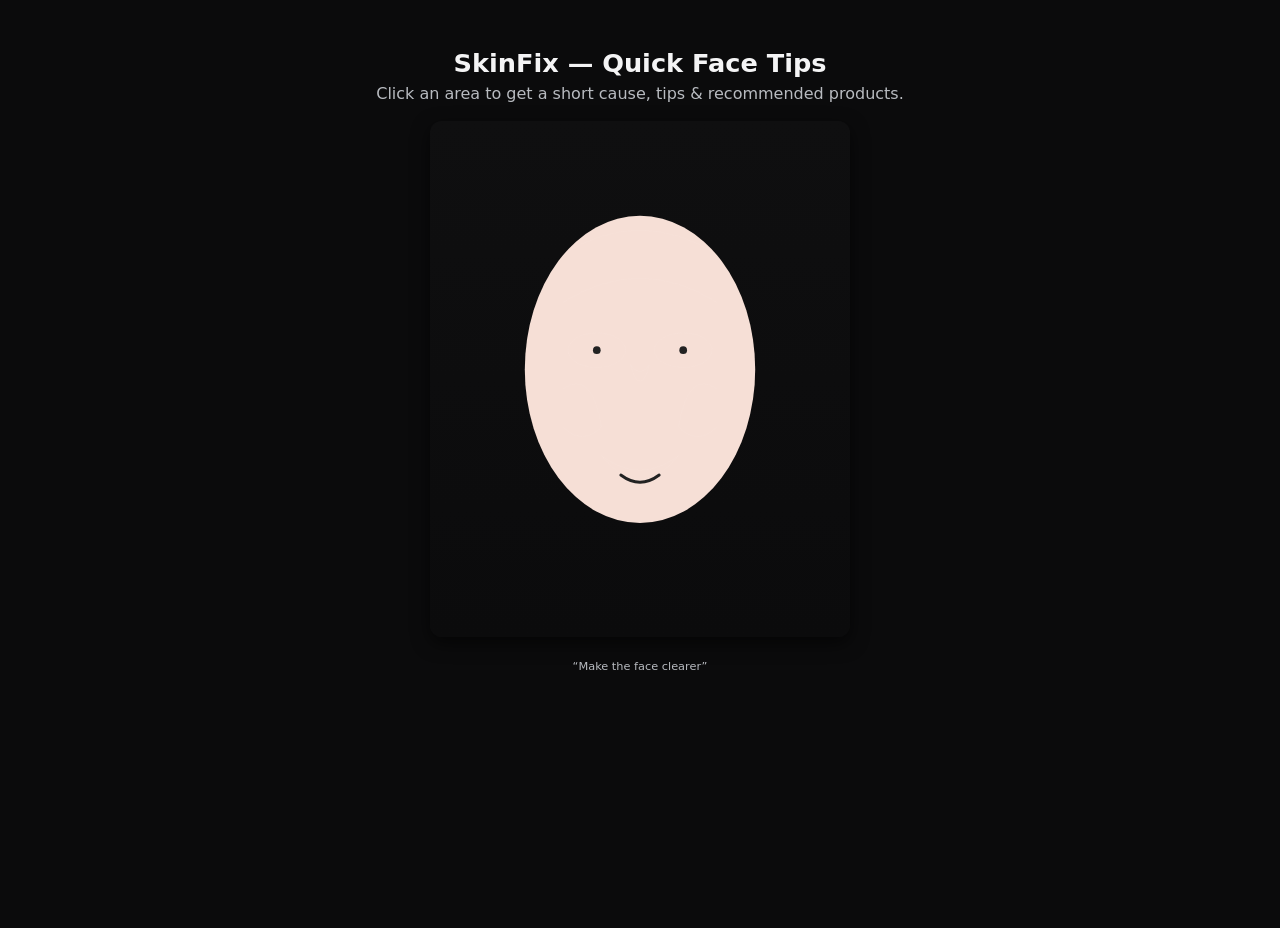
==== index.html @ 6336ff5f "Update and rename main.html to index.html" ====
<!doctype html>
<html lang="en">
<head>
  <meta charset="utf-8" />
  <title>SkinFix — Quick Face Tips</title>
  <meta name="viewport" content="width=device-width,initial-scale=1" />
  <link rel="stylesheet" href="style.css" />
</head>
<body>
  <div class="app">
    <header>
      <h1>SkinFix — Quick Face Tips</h1>
      <p>Click an area to get a short cause, tips & recommended products.</p>
    </header>

    <main>
      <div class="face-wrap">
        <!-- Simple SVG face with clickable regions -->
        <svg id="faceSvg" viewBox="0 0 400 500" xmlns="http://www.w3.org/2000/svg">
          <!-- skin background -->
          <rect width="100%" height="100%" fill="transparent"/>
          <!-- face shape -->
          <ellipse cx="200" cy="240" rx="120" ry="160" fill="#f6dfd6"/>
          
          <!-- forehead region -->
          <path id="forehead" class="region" d="M120,120 Q200,70 280,120 L280,170 Q200,120 120,170 Z" />
          
          <!-- left eye area -->
          <ellipse id="left-eye" class="region" cx="155" cy="220" rx="30" ry="18"/>
          <!-- right eye area -->
          <ellipse id="right-eye" class="region" cx="245" cy="220" rx="30" ry="18"/>

          <!-- nose area -->
          <path id="nose" class="region" d="M190,235 Q200,270 210,235 Q200,250 190,235 Z"/>

          <!-- left cheek -->
          <path id="left-cheek" class="region" d="M120,260 Q150,240 160,300 Q140,320 120,300 Z"/>

          <!-- right cheek -->
          <path id="right-cheek" class="region" d="M280,260 Q250,240 240,300 Q260,320 280,300 Z"/>

          <!-- mouth/chin -->
          <path id="mouth" class="region" d="M160,330 Q200,360 240,330 Q200,380 160,330 Z"/>

          <!-- simple facial features (non-interactive) -->
          <circle cx="155" cy="220" r="4" fill="#222"/>
          <circle cx="245" cy="220" r="4" fill="#222"/>
          <path d="M180 350 Q200 365 220 350" stroke="#222" stroke-width="3" fill="none" stroke-linecap="round"/>
        </svg>
      </div>

      <aside id="card" class="card hidden" role="dialog" aria-hidden="true">
        <button id="closeBtn" class="close">×</button>
        <h2 id="cardTitle">Area</h2>
        <p id="cardCause" class="muted"></p>

        <h3>Quick tips</h3>
        <ul id="cardTips"></ul>

        <h3>Recommended</h3>
        <div id="cardProducts" class="products"></div>
      </aside>
    </main>

    <footer>
      <small>“Make the face clearer”</small>
    </footer>
  </div>

  <script src="app.js"></script>
</body>
</html>
---- style.css ----
:root{
  --bg:#0b0b0c;
  --panel:#111214;
  --text:#f4f4f5;
  --muted:#b8bbc0;
  --accent:#ff7a59;
  --card:#121214;
}

*{box-sizing:border-box}
html,body{height:100%}
body{
  margin:0;
  font-family:Inter, system-ui, -apple-system, "Segoe UI", Roboto, "Helvetica Neue", Arial;
  background:var(--bg);
  color:var(--text);
  -webkit-font-smoothing:antialiased;
  -moz-osx-font-smoothing:grayscale;
}

.app{max-width:980px;margin:28px auto;padding:20px;}

header{text-align:center;margin-bottom:18px}
header h1{margin:0;font-size:1.6rem}
header p{margin:6px 0 0;color:var(--muted)}

main{display:flex;gap:24px;align-items:flex-start;justify-content:center}
.face-wrap{
  width:420px;
  max-width:48%;
  display:flex;
  align-items:center;
  justify-content:center;
  background:linear-gradient(180deg,#0f0f10, #0b0b0c);
  padding:18px;
  border-radius:12px;
  box-shadow:0 6px 18px rgba(0,0,0,0.6);
}

svg{width:100%;height:auto;display:block;}

/* region base style - invisible fill but with pointer */
.region{
  fill: transparent;
  stroke: rgba(255,255,255,0.04);
  cursor: pointer;
  transition: fill .12s, stroke .12s;
}

.region:hover{
  fill: rgba(255,255,255,0.03);
  stroke: rgba(255,255,255,0.08);
}

/* card */
.card{
  width:420px;
  max-width:48%;
  background:var(--card);
  border-radius:12px;
  padding:18px;
  box-shadow:0 8px 30px rgba(0,0,0,0.6);
  position:relative;
}

.hidden{display:none}

.close{
  position:absolute;
  right:12px;
  top:10px;
  background:transparent;
  color:var(--muted);
  border:0;
  font-size:22px;
  cursor:pointer;
}

.card h2{margin:6px 0 0;font-size:1.25rem}
.muted{color:var(--muted);font-size:.95rem;margin-top:6px}
.card ul{padding-left:18px}
.products{display:flex;flex-direction:column;gap:10px;margin-top:8px}
.product{
  background:linear-gradient(180deg, rgba(255,255,255,0.02), rgba(255,255,255,0.01));
  padding:10px;border-radius:8px;display:flex;align-items:center;gap:12px;
}
.product .meta{flex:1}
.product a{color:var(--accent);text-decoration:none;font-weight:600}
.product small{display:block;color:var(--muted);margin-top:4px}

footer{text-align:center;margin-top:20px;color:var(--muted);font-size:.85rem}
@media (max-width:900px){
  main{flex-direction:column;align-items:center}
  .face-wrap,.card{max-width:92%;width:92%}
}
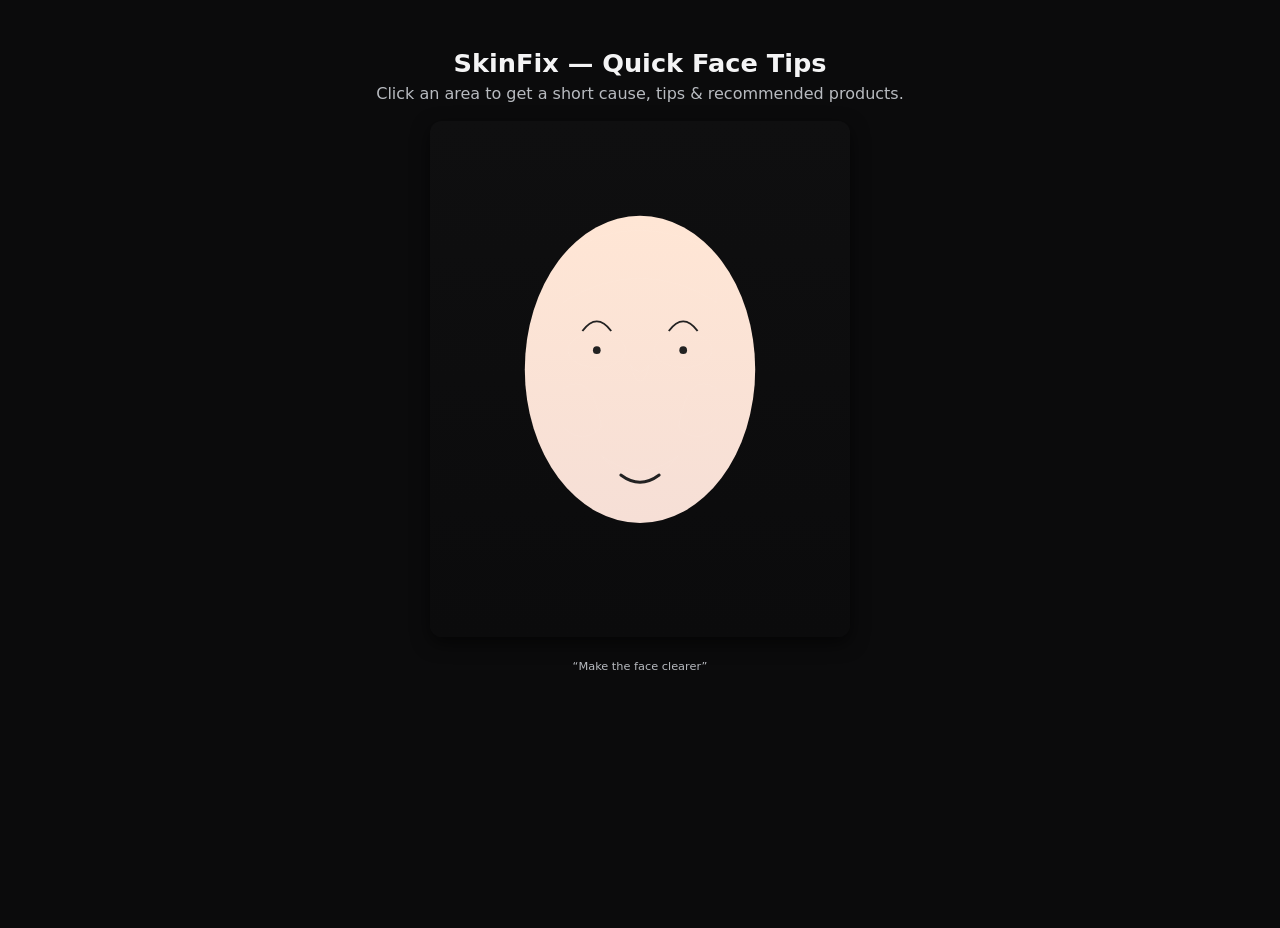
==== commit cbaa31c1: "Update index.html" ====
--- a/index.html
+++ b/index.html
@@ -15,37 +15,33 @@
 
     <main>
       <div class="face-wrap">
-        <!-- Simple SVG face with clickable regions -->
         <svg id="faceSvg" viewBox="0 0 400 500" xmlns="http://www.w3.org/2000/svg">
-          <!-- skin background -->
-          <rect width="100%" height="100%" fill="transparent"/>
-          <!-- face shape -->
-          <ellipse cx="200" cy="240" rx="120" ry="160" fill="#f6dfd6"/>
-          
-          <!-- forehead region -->
+          <!-- Gradient for skin -->
+          <defs>
+            <linearGradient id="skinGradient" x1="0%" y1="0%" x2="0%" y2="100%">
+              <stop offset="0%" style="stop-color:#ffe6d5;stop-opacity:1" />
+              <stop offset="100%" style="stop-color:#f6dfd6;stop-opacity:1" />
+            </linearGradient>
+          </defs>
+
+          <!-- face base -->
+          <ellipse cx="200" cy="240" rx="120" ry="160" fill="url(#skinGradient)" />
+
+          <!-- interactive regions -->
           <path id="forehead" class="region" d="M120,120 Q200,70 280,120 L280,170 Q200,120 120,170 Z" />
-          
-          <!-- left eye area -->
+          <path id="left-cheek" class="region" d="M120,260 Q150,240 160,300 Q140,320 120,300 Z" />
+          <path id="right-cheek" class="region" d="M280,260 Q250,240 240,300 Q260,320 280,300 Z" />
+          <path id="nose" class="region" d="M190,235 Q200,270 210,235 Q200,250 190,235 Z" />
+          <path id="mouth" class="region" d="M160,330 Q200,360 240,330 Q200,380 160,330 Z" />
           <ellipse id="left-eye" class="region" cx="155" cy="220" rx="30" ry="18"/>
-          <!-- right eye area -->
           <ellipse id="right-eye" class="region" cx="245" cy="220" rx="30" ry="18"/>
 
-          <!-- nose area -->
-          <path id="nose" class="region" d="M190,235 Q200,270 210,235 Q200,250 190,235 Z"/>
-
-          <!-- left cheek -->
-          <path id="left-cheek" class="region" d="M120,260 Q150,240 160,300 Q140,320 120,300 Z"/>
-
-          <!-- right cheek -->
-          <path id="right-cheek" class="region" d="M280,260 Q250,240 240,300 Q260,320 280,300 Z"/>
-
-          <!-- mouth/chin -->
-          <path id="mouth" class="region" d="M160,330 Q200,360 240,330 Q200,380 160,330 Z"/>
-
-          <!-- simple facial features (non-interactive) -->
+          <!-- facial features -->
           <circle cx="155" cy="220" r="4" fill="#222"/>
           <circle cx="245" cy="220" r="4" fill="#222"/>
           <path d="M180 350 Q200 365 220 350" stroke="#222" stroke-width="3" fill="none" stroke-linecap="round"/>
+          <path d="M140 200 Q155 180 170 200" stroke="#222" stroke-width="2" fill="none"/> <!-- left eyebrow -->
+          <path d="M230 200 Q245 180 260 200" stroke="#222" stroke-width="2" fill="none"/> <!-- right eyebrow -->
         </svg>
       </div>
 
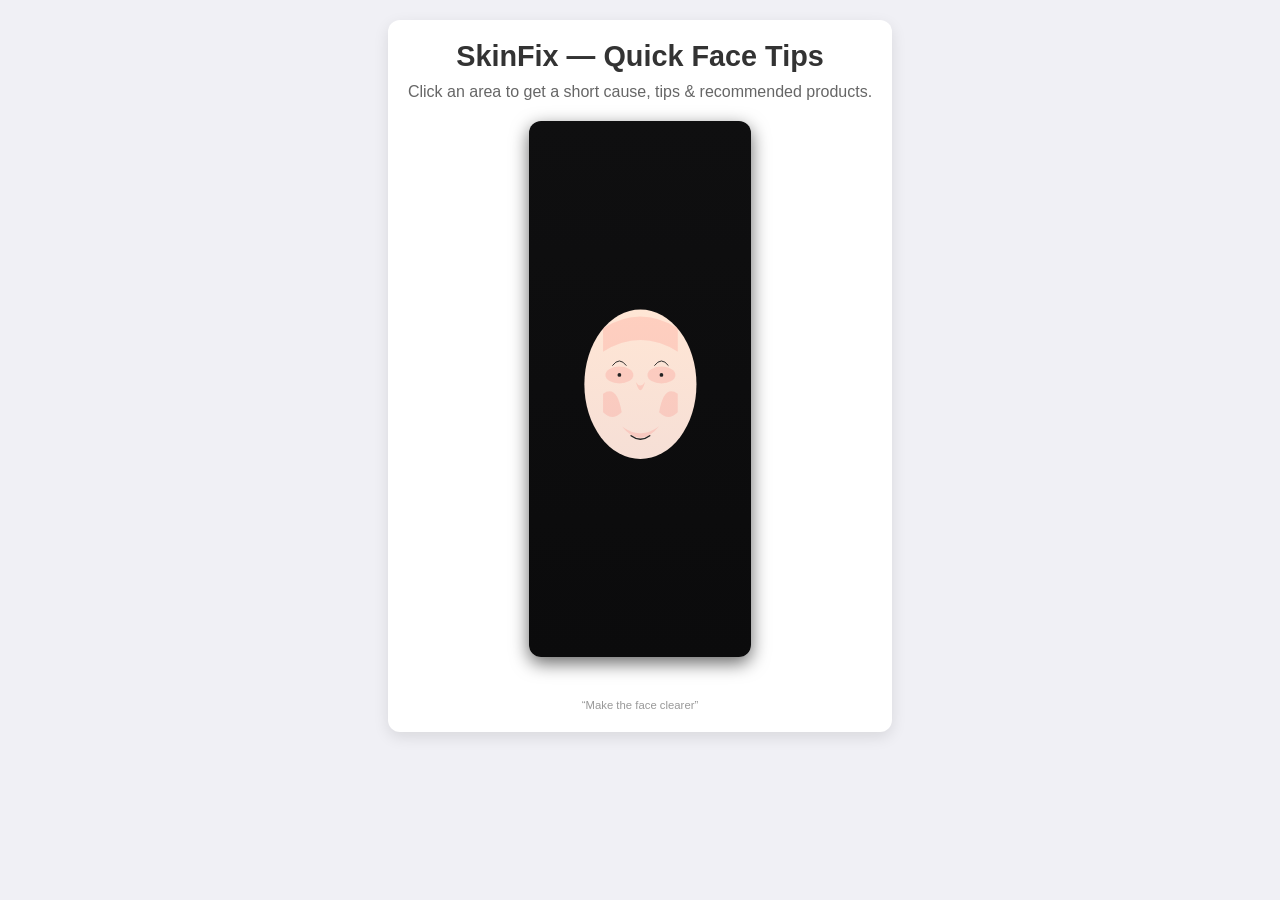
==== commit 75b2b52c: "Update index.html" ====
--- a/index.html
+++ b/index.html
@@ -5,6 +5,118 @@
   <title>SkinFix — Quick Face Tips</title>
   <meta name="viewport" content="width=device-width,initial-scale=1" />
   <link rel="stylesheet" href="style.css" />
+  <style>
+    body {
+      font-family: 'Segoe UI', Tahoma, Geneva, Verdana, sans-serif;
+      background: #f0f0f5;
+      margin: 0;
+      padding: 0;
+      display: flex;
+      justify-content: center;
+      align-items: flex-start;
+      min-height: 100vh;
+    }
+
+    .app {
+      max-width: 900px;
+      margin: 20px;
+      background: #fff;
+      border-radius: 12px;
+      box-shadow: 0 5px 15px rgba(0,0,0,0.1);
+      overflow: hidden;
+      padding: 20px;
+    }
+
+    header {
+      text-align: center;
+      margin-bottom: 20px;
+    }
+
+    header h1 {
+      margin: 0 0 10px;
+      font-size: 1.8rem;
+      color: #333;
+    }
+
+    header p {
+      margin: 0;
+      color: #666;
+    }
+
+    .face-wrap {
+      display: flex;
+      justify-content: center;
+      margin-bottom: 20px;
+    }
+
+    svg {
+      width: 400px;
+      height: 500px;
+    }
+
+    .region {
+      fill: rgba(255,0,0,0.1);
+      cursor: pointer;
+      transition: fill 0.2s;
+    }
+
+    .region:hover {
+      fill: rgba(255,0,0,0.3);
+    }
+
+    aside.card {
+      position: fixed;
+      top: 50%;
+      left: 50%;
+      transform: translate(-50%, -50%);
+      width: 300px;
+      background: #fff;
+      border-radius: 12px;
+      padding: 20px;
+      box-shadow: 0 5px 20px rgba(0,0,0,0.3);
+      z-index: 100;
+      transition: opacity 0.3s, transform 0.3s;
+    }
+
+    aside.card.hidden {
+      opacity: 0;
+      pointer-events: none;
+      transform: translate(-50%, -60%);
+    }
+
+    aside.card h2 {
+      margin-top: 0;
+    }
+
+    .close {
+      position: absolute;
+      top: 10px;
+      right: 15px;
+      background: none;
+      border: none;
+      font-size: 1.5rem;
+      cursor: pointer;
+    }
+
+    .products {
+      display: flex;
+      flex-wrap: wrap;
+      gap: 10px;
+    }
+
+    .products div {
+      background: #f9f9f9;
+      padding: 5px 10px;
+      border-radius: 6px;
+      font-size: 0.9rem;
+    }
+
+    footer {
+      text-align: center;
+      margin-top: 20px;
+      color: #999;
+    }
+  </style>
 </head>
 <body>
   <div class="app">
@@ -16,18 +128,13 @@
     <main>
       <div class="face-wrap">
         <svg id="faceSvg" viewBox="0 0 400 500" xmlns="http://www.w3.org/2000/svg">
-          <!-- Gradient for skin -->
           <defs>
             <linearGradient id="skinGradient" x1="0%" y1="0%" x2="0%" y2="100%">
               <stop offset="0%" style="stop-color:#ffe6d5;stop-opacity:1" />
               <stop offset="100%" style="stop-color:#f6dfd6;stop-opacity:1" />
             </linearGradient>
           </defs>
-
-          <!-- face base -->
           <ellipse cx="200" cy="240" rx="120" ry="160" fill="url(#skinGradient)" />
-
-          <!-- interactive regions -->
           <path id="forehead" class="region" d="M120,120 Q200,70 280,120 L280,170 Q200,120 120,170 Z" />
           <path id="left-cheek" class="region" d="M120,260 Q150,240 160,300 Q140,320 120,300 Z" />
           <path id="right-cheek" class="region" d="M280,260 Q250,240 240,300 Q260,320 280,300 Z" />
@@ -35,13 +142,11 @@
           <path id="mouth" class="region" d="M160,330 Q200,360 240,330 Q200,380 160,330 Z" />
           <ellipse id="left-eye" class="region" cx="155" cy="220" rx="30" ry="18"/>
           <ellipse id="right-eye" class="region" cx="245" cy="220" rx="30" ry="18"/>
-
-          <!-- facial features -->
           <circle cx="155" cy="220" r="4" fill="#222"/>
           <circle cx="245" cy="220" r="4" fill="#222"/>
           <path d="M180 350 Q200 365 220 350" stroke="#222" stroke-width="3" fill="none" stroke-linecap="round"/>
-          <path d="M140 200 Q155 180 170 200" stroke="#222" stroke-width="2" fill="none"/> <!-- left eyebrow -->
-          <path d="M230 200 Q245 180 260 200" stroke="#222" stroke-width="2" fill="none"/> <!-- right eyebrow -->
+          <path d="M140 200 Q155 180 170 200" stroke="#222" stroke-width="2" fill="none"/>
+          <path d="M230 200 Q245 180 260 200" stroke="#222" stroke-width="2" fill="none"/>
         </svg>
       </div>
 
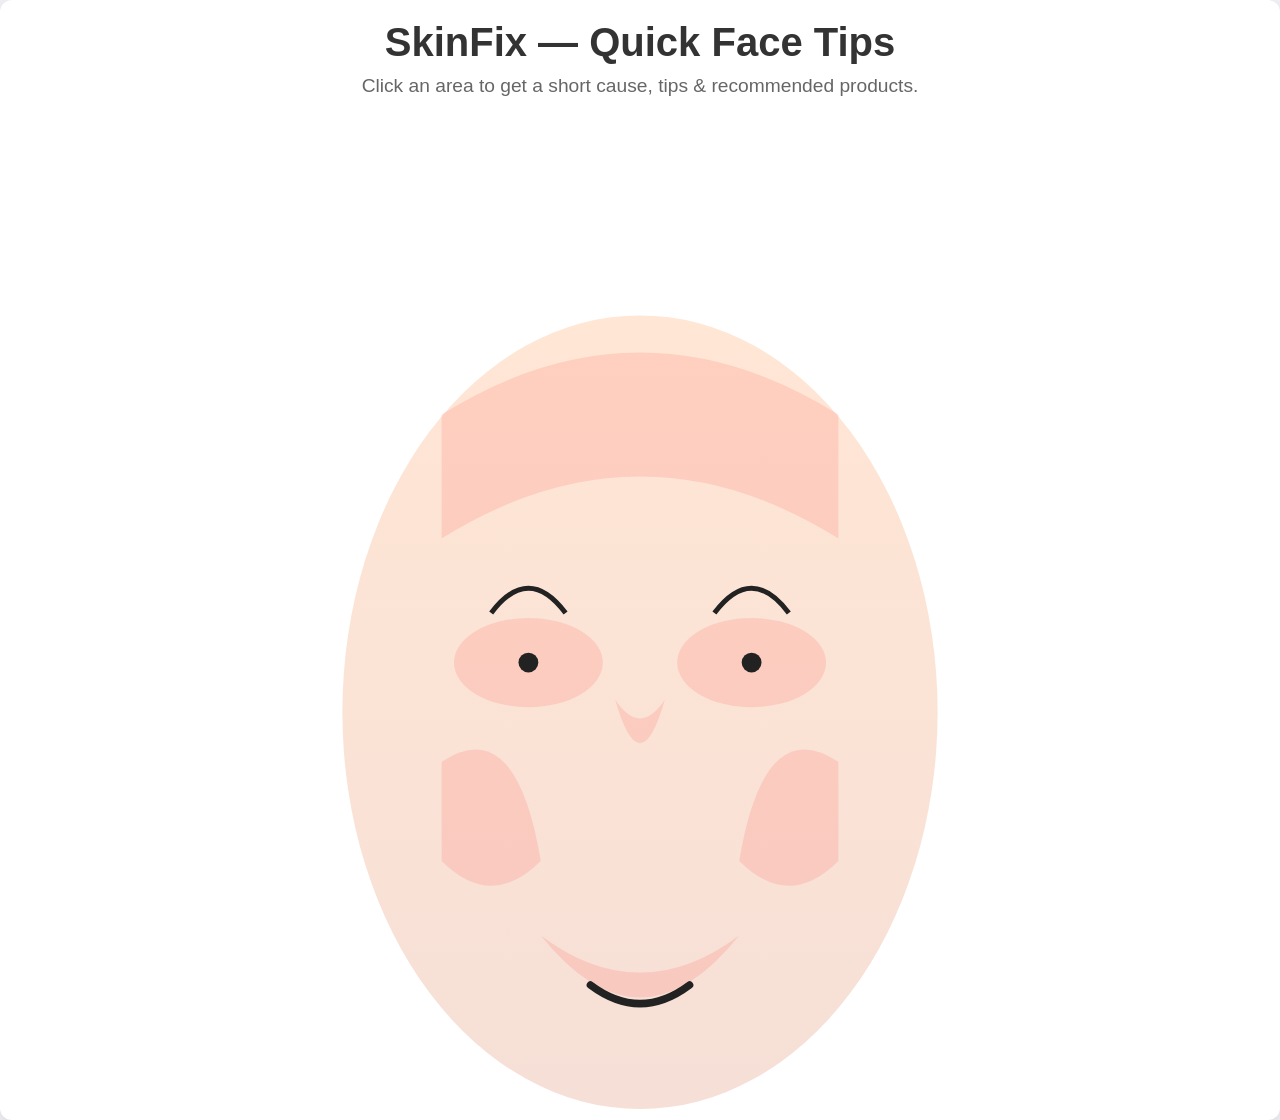
==== commit 9bdb20a9: "Update index.html" ====
--- a/index.html
+++ b/index.html
@@ -4,8 +4,8 @@
   <meta charset="utf-8" />
   <title>SkinFix — Quick Face Tips</title>
   <meta name="viewport" content="width=device-width,initial-scale=1" />
-  <link rel="stylesheet" href="style.css" />
   <style>
+    /* ===== Body וה-App ===== */
     body {
       font-family: 'Segoe UI', Tahoma, Geneva, Verdana, sans-serif;
       background: #f0f0f5;
@@ -18,15 +18,19 @@
     }
 
     .app {
-      max-width: 900px;
-      margin: 20px;
+      width: 1920px;
+      height: 1080px;
+      margin: 0;
       background: #fff;
       border-radius: 12px;
       box-shadow: 0 5px 15px rgba(0,0,0,0.1);
       overflow: hidden;
       padding: 20px;
+      display: flex;
+      flex-direction: column;
     }
 
+    /* ===== Header ===== */
     header {
       text-align: center;
       margin-bottom: 20px;
@@ -34,24 +38,29 @@
 
     header h1 {
       margin: 0 0 10px;
-      font-size: 1.8rem;
+      font-size: 2.5rem;
       color: #333;
     }
 
     header p {
       margin: 0;
+      font-size: 1.2rem;
       color: #666;
     }
 
+    /* ===== אזור הפנים ===== */
     .face-wrap {
+      flex: 1;
       display: flex;
       justify-content: center;
-      margin-bottom: 20px;
+      align-items: center;
+      width: 100%;
     }
 
     svg {
-      width: 400px;
-      height: 500px;
+      width: 80%;
+      height: auto;
+      max-height: 90%;
     }
 
     .region {
@@ -64,17 +73,20 @@
       fill: rgba(255,0,0,0.3);
     }
 
+    /* ===== כרטיס מידע ===== */
     aside.card {
       position: fixed;
       top: 50%;
       left: 50%;
       transform: translate(-50%, -50%);
-      width: 300px;
+      width: 600px;
+      max-height: 80%;
       background: #fff;
       border-radius: 12px;
-      padding: 20px;
+      padding: 30px;
       box-shadow: 0 5px 20px rgba(0,0,0,0.3);
       z-index: 100;
+      overflow-y: auto;
       transition: opacity 0.3s, transform 0.3s;
     }
 
@@ -86,15 +98,16 @@
 
     aside.card h2 {
       margin-top: 0;
+      font-size: 1.8rem;
     }
 
     .close {
       position: absolute;
-      top: 10px;
-      right: 15px;
+      top: 15px;
+      right: 20px;
       background: none;
       border: none;
-      font-size: 1.5rem;
+      font-size: 2rem;
       cursor: pointer;
     }
 
@@ -106,15 +119,17 @@
 
     .products div {
       background: #f9f9f9;
-      padding: 5px 10px;
-      border-radius: 6px;
-      font-size: 0.9rem;
+      padding: 10px 15px;
+      border-radius: 8px;
+      font-size: 1rem;
     }
 
+    /* ===== Footer ===== */
     footer {
       text-align: center;
       margin-top: 20px;
       color: #999;
+      font-size: 1rem;
     }
   </style>
 </head>
